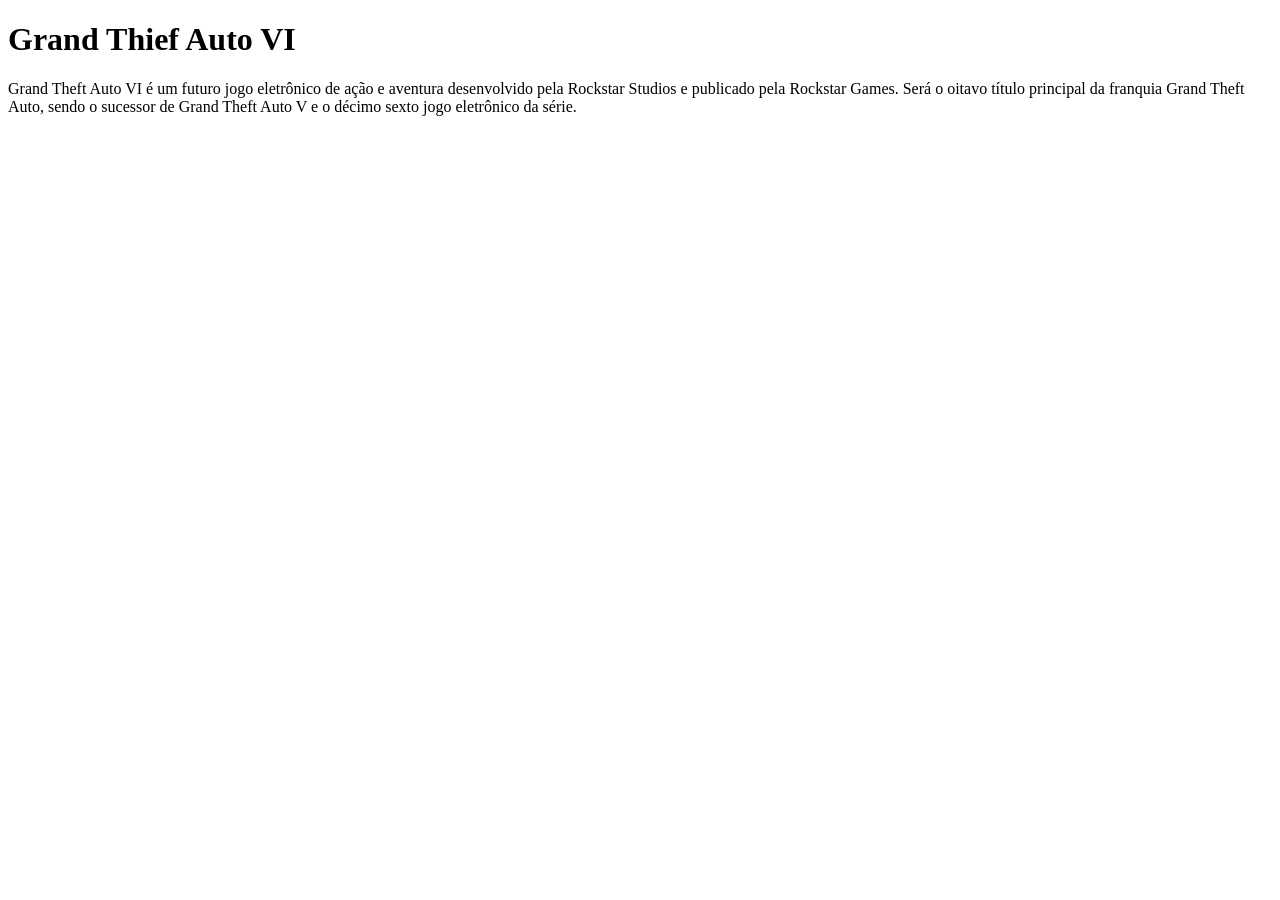
==== index.html @ b003aafd "feat:Index Inicial" ====
<!DOCTYPE html>
<html lang="en">
<head>
    <meta charset="UTF-8">
    <meta name="viewport" content="width=device-width, initial-scale=1.0">
    <title>GTA VI</title>
</head>
<body>
    <h1>Grand Thief Auto VI</h1>
        <p>Grand Theft Auto VI é um futuro jogo eletrônico de ação e aventura desenvolvido pela Rockstar Studios e publicado pela Rockstar Games.
             Será o oitavo título principal da franquia Grand Theft Auto, sendo o sucessor de Grand Theft Auto V e o décimo sexto jogo eletrônico da série.</p>
            <nav> 
                <a href="Clique aqui para acessar as ultiman notícias"></a>
                <a href="Clique aqui para garantir seu acesso antecipado"></a>
                <a href="Baixar GTA 6 grátis sem vírus 100% gratuito adquira já!!!"></a>

            </nav>
</body>
</html>
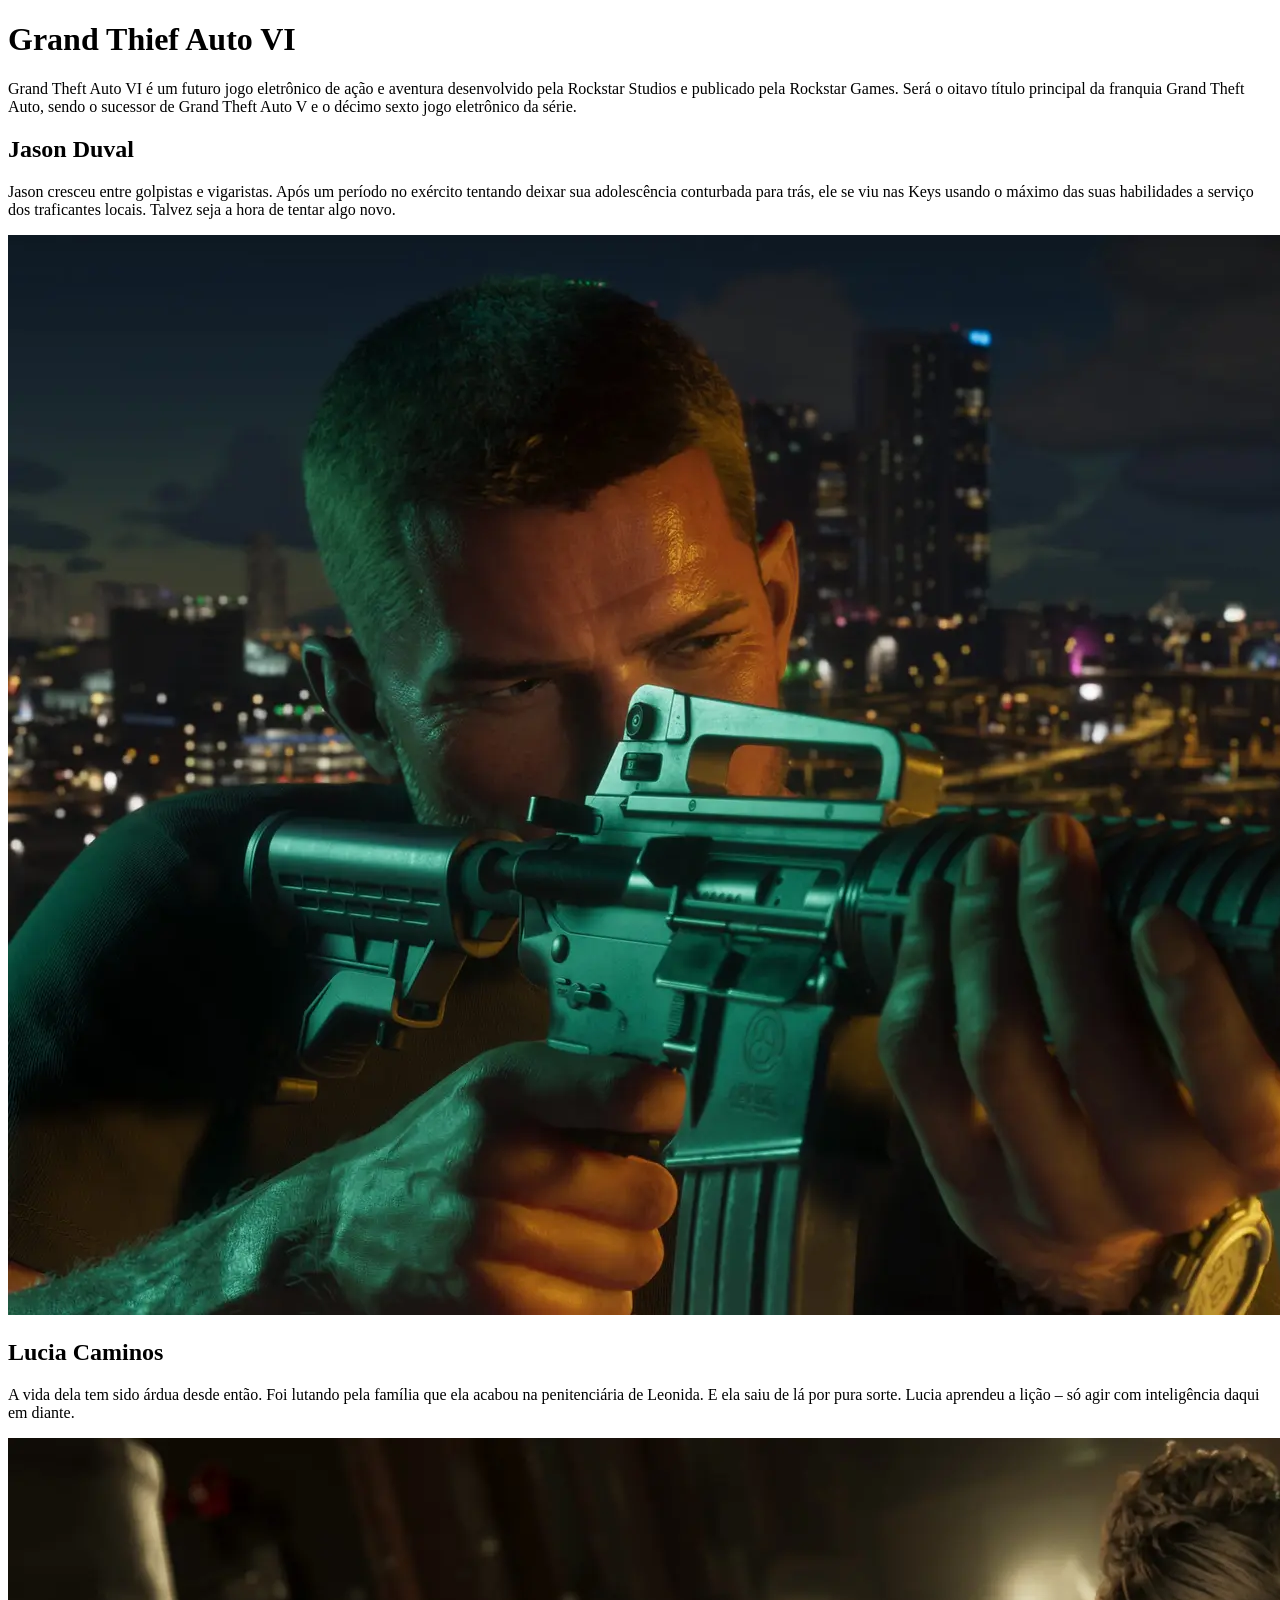
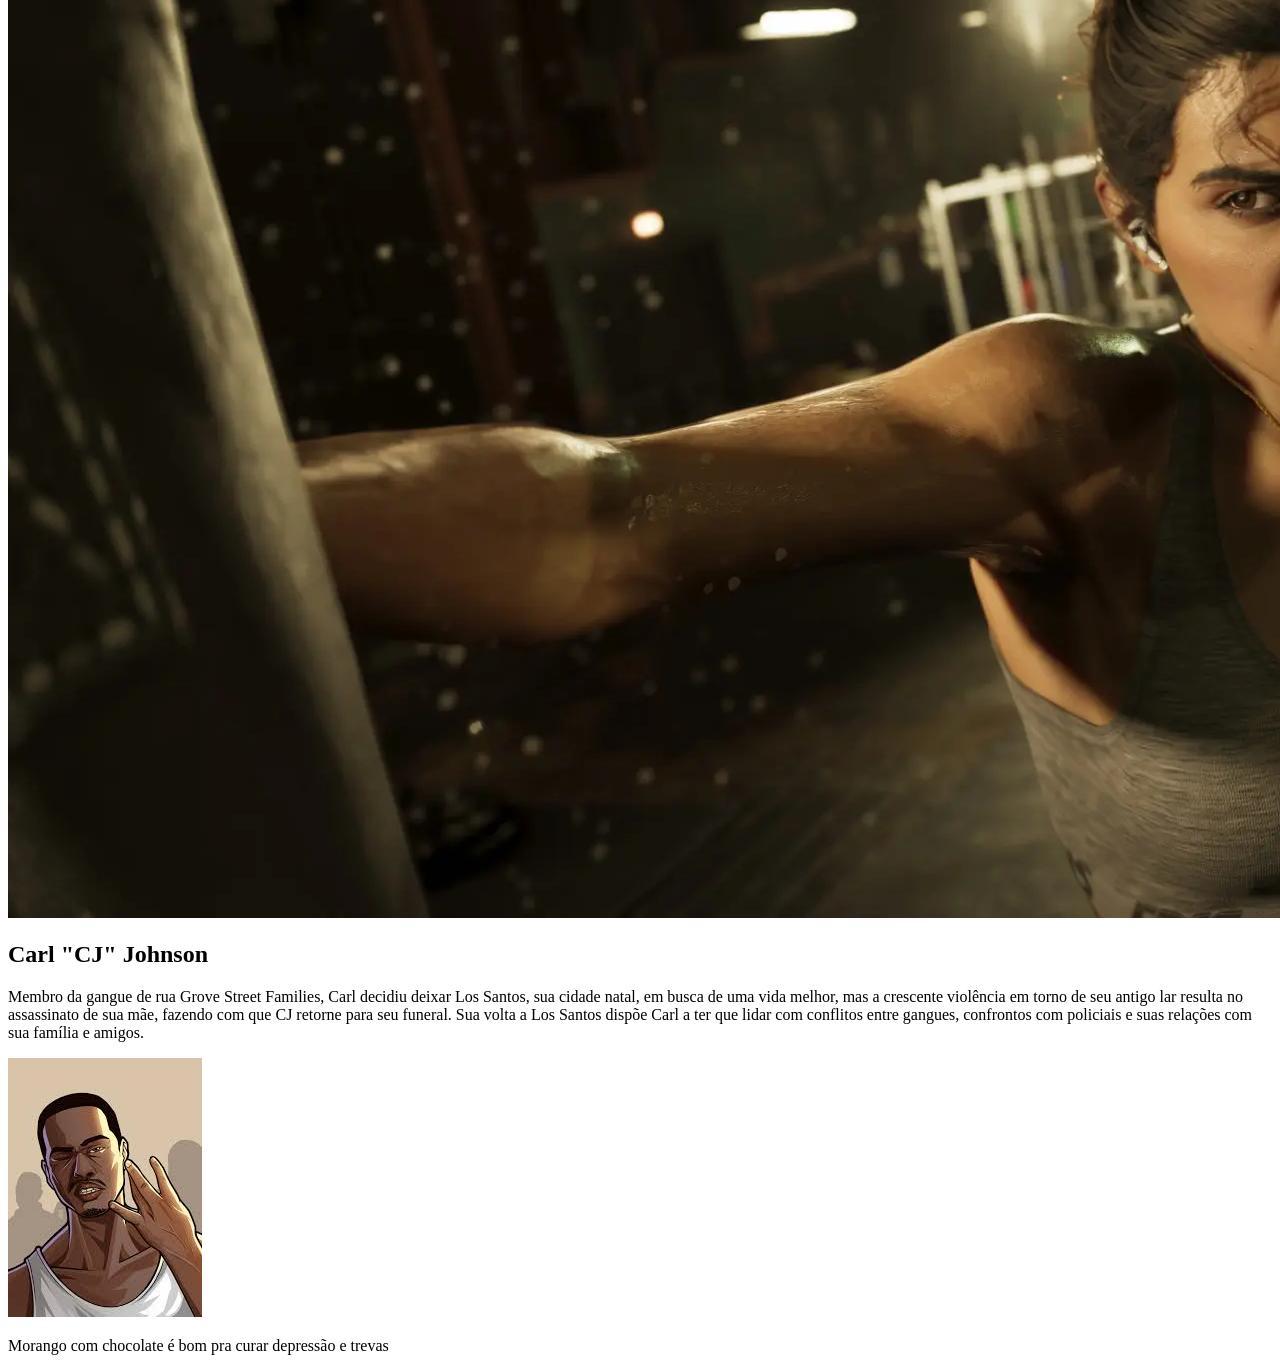
==== commit 39dca74e: "feat= adicionar card e footer na index" ====
--- a/index.html
+++ b/index.html
@@ -13,7 +13,26 @@
                 <a href="Clique aqui para acessar as ultiman notícias"></a>
                 <a href="Clique aqui para garantir seu acesso antecipado"></a>
                 <a href="Baixar GTA 6 grátis sem vírus 100% gratuito adquira já!!!"></a>
-
             </nav>
+            <section>
+                <div class="card1">
+                    <h2>Jason Duval</h2>
+                    <p>Jason cresceu entre golpistas e vigaristas. Após um período no exército tentando deixar sua adolescência conturbada para trás, ele se viu nas Keys usando o máximo das suas habilidades a serviço dos traficantes locais. Talvez seja a hora de tentar algo novo.</p>
+                    <img src="./Jason_Duval.webp" alt="Jason Duval">
+                </div>
+                <div class="card 2">
+                    <h2>Lucia Caminos</h2>
+                    <p>A vida dela tem sido árdua desde então. Foi lutando pela família que ela acabou na penitenciária de Leonida. E ela saiu de lá por pura sorte. Lucia aprendeu a lição – só agir com inteligência daqui em diante.</p>
+                    <img src="./Lucia_Caminos.webp" alt="Lucia Caminos">
+                </div>
+                <div class="card3">
+                    <h2>Carl "CJ" Johnson</h2>
+                    <p> Membro da gangue de rua Grove Street Families, Carl decidiu deixar Los Santos, sua cidade natal, em busca de uma vida melhor, mas a crescente violência em torno de seu antigo lar resulta no assassinato de sua mãe, fazendo com que CJ retorne para seu funeral. Sua volta a Los Santos dispõe Carl a ter que lidar com conflitos entre gangues, confrontos com policiais e suas relações com sua família e amigos.</p>
+                    <img src="./cj dripado.jpg" alt="Carl Johnson">
+                </div>
+            </section>
 </body>
+    <footer>
+        <p>Morango com chocolate é bom pra curar depressão e trevas</p>
+    </footer>
 </html>
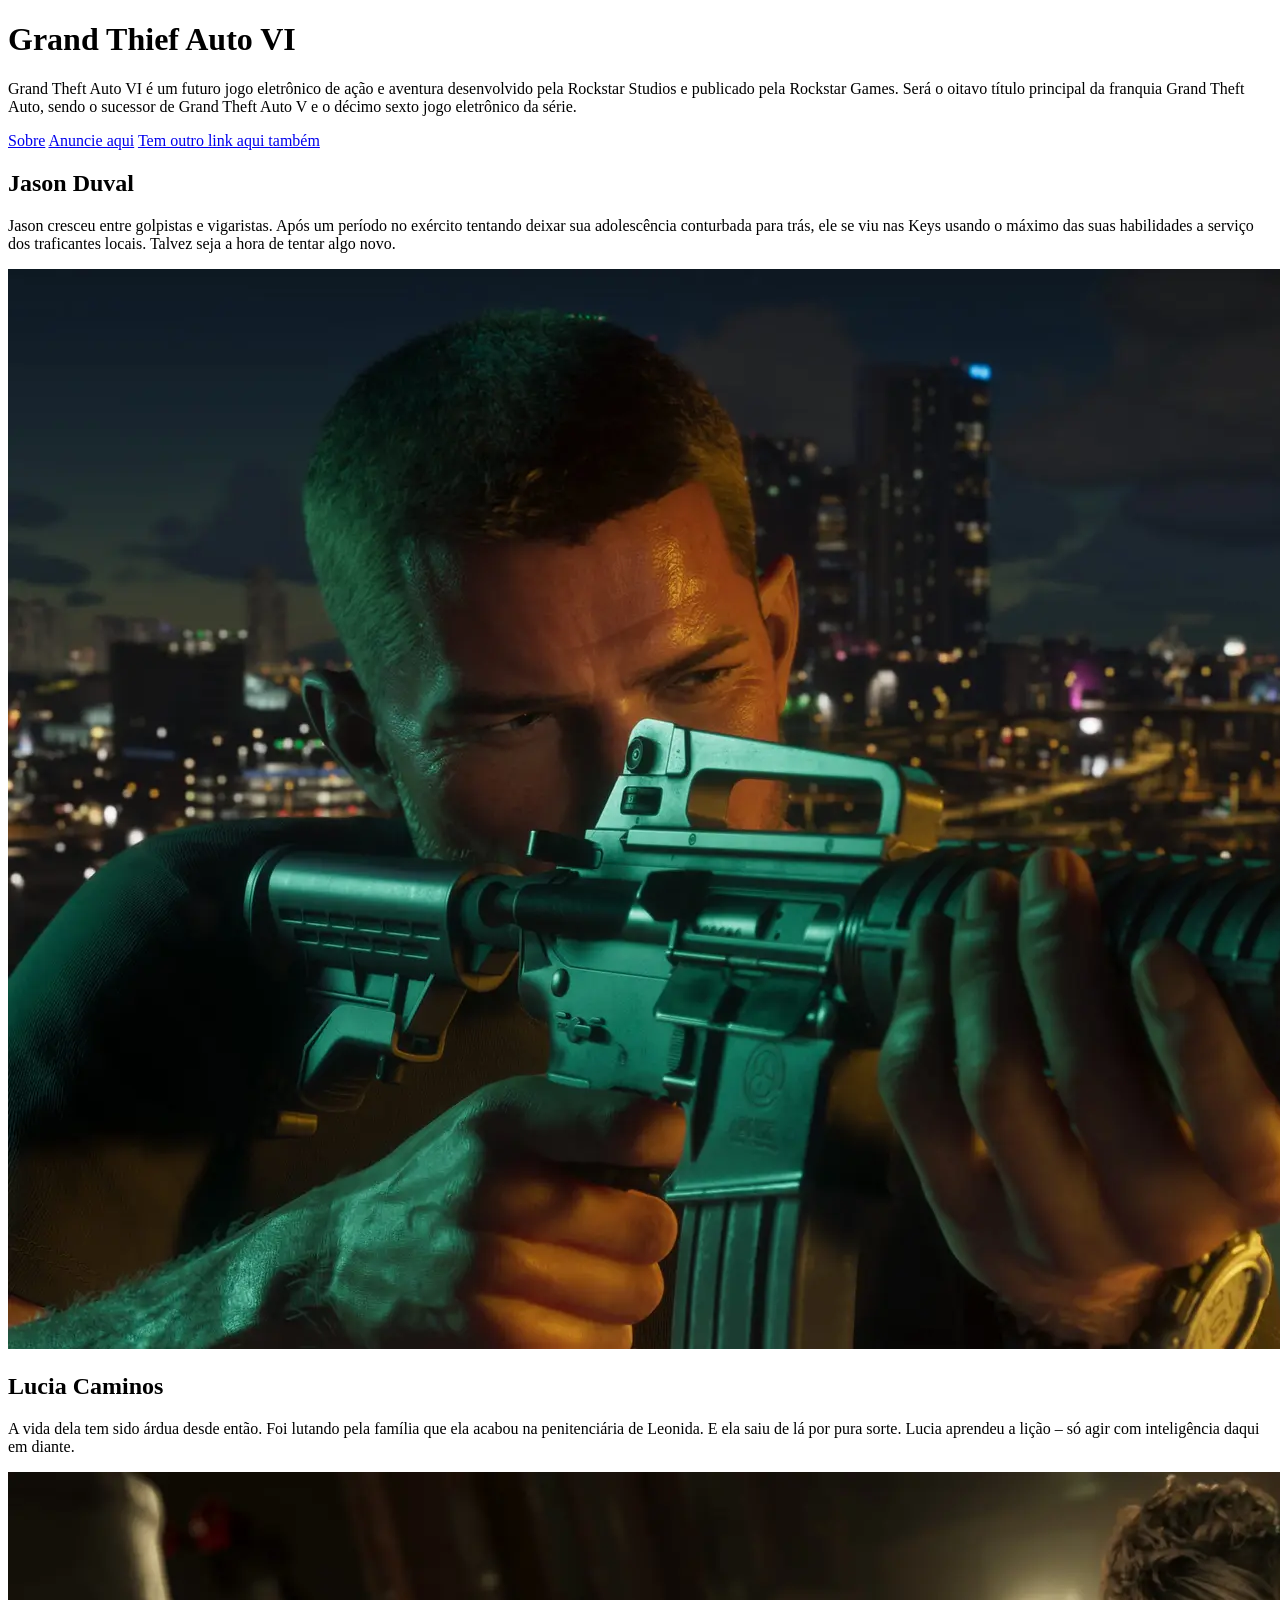
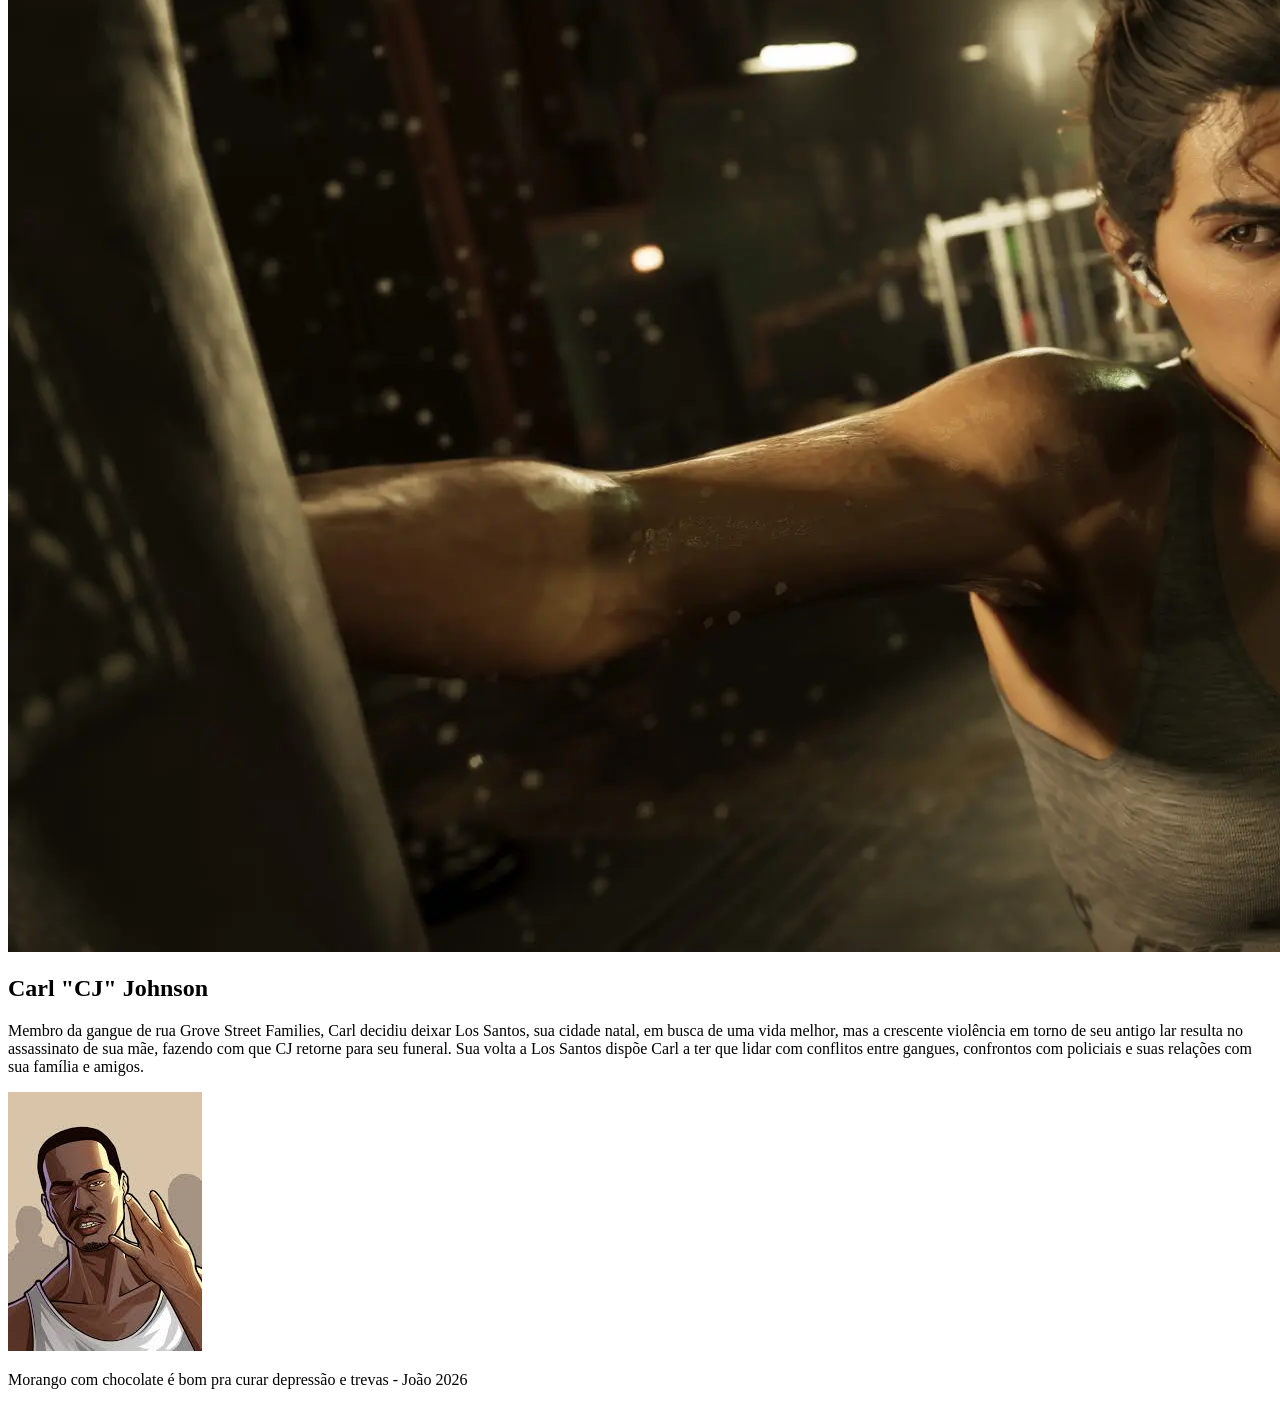
==== commit a535e231: "feat= Criação página sobre" ====
--- a/index.html
+++ b/index.html
@@ -10,9 +10,9 @@
         <p>Grand Theft Auto VI é um futuro jogo eletrônico de ação e aventura desenvolvido pela Rockstar Studios e publicado pela Rockstar Games.
              Será o oitavo título principal da franquia Grand Theft Auto, sendo o sucessor de Grand Theft Auto V e o décimo sexto jogo eletrônico da série.</p>
             <nav> 
-                <a href="Clique aqui para acessar as ultiman notícias"></a>
-                <a href="Clique aqui para garantir seu acesso antecipado"></a>
-                <a href="Baixar GTA 6 grátis sem vírus 100% gratuito adquira já!!!"></a>
+                <a href="./sobre.html">Sobre</a>
+                <a href="Clique aqui para garantir seu acesso antecipado">Anuncie aqui</a>
+                <a href="Baixar GTA 6 grátis sem vírus 100% gratuito adquira já!!!">Tem outro link aqui também</a>
             </nav>
             <section>
                 <div class="card1">
@@ -32,7 +32,7 @@
                 </div>
             </section>
 </body>
-    <footer>
-        <p>Morango com chocolate é bom pra curar depressão e trevas</p>
+    <footer> 
+        <p>Morango com chocolate é bom pra curar depressão e trevas - João 2026</p>
     </footer>
 </html>
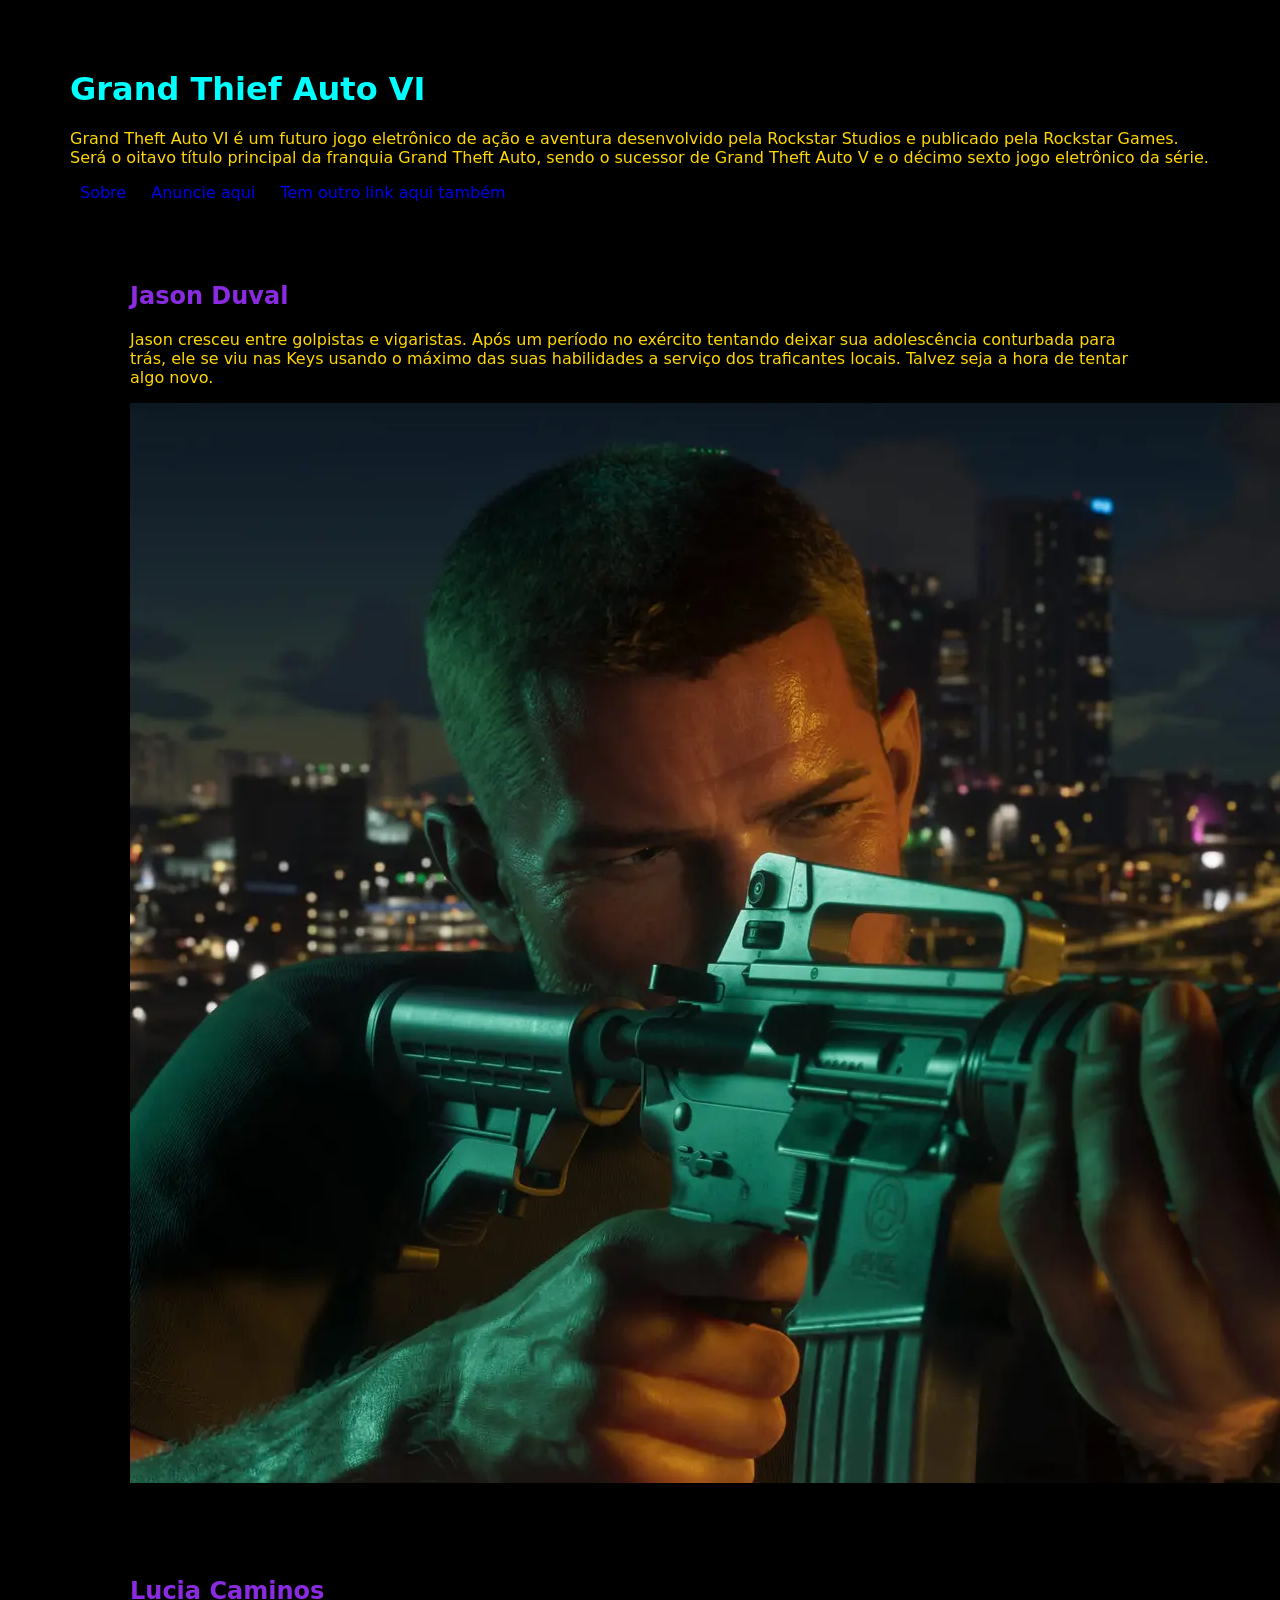
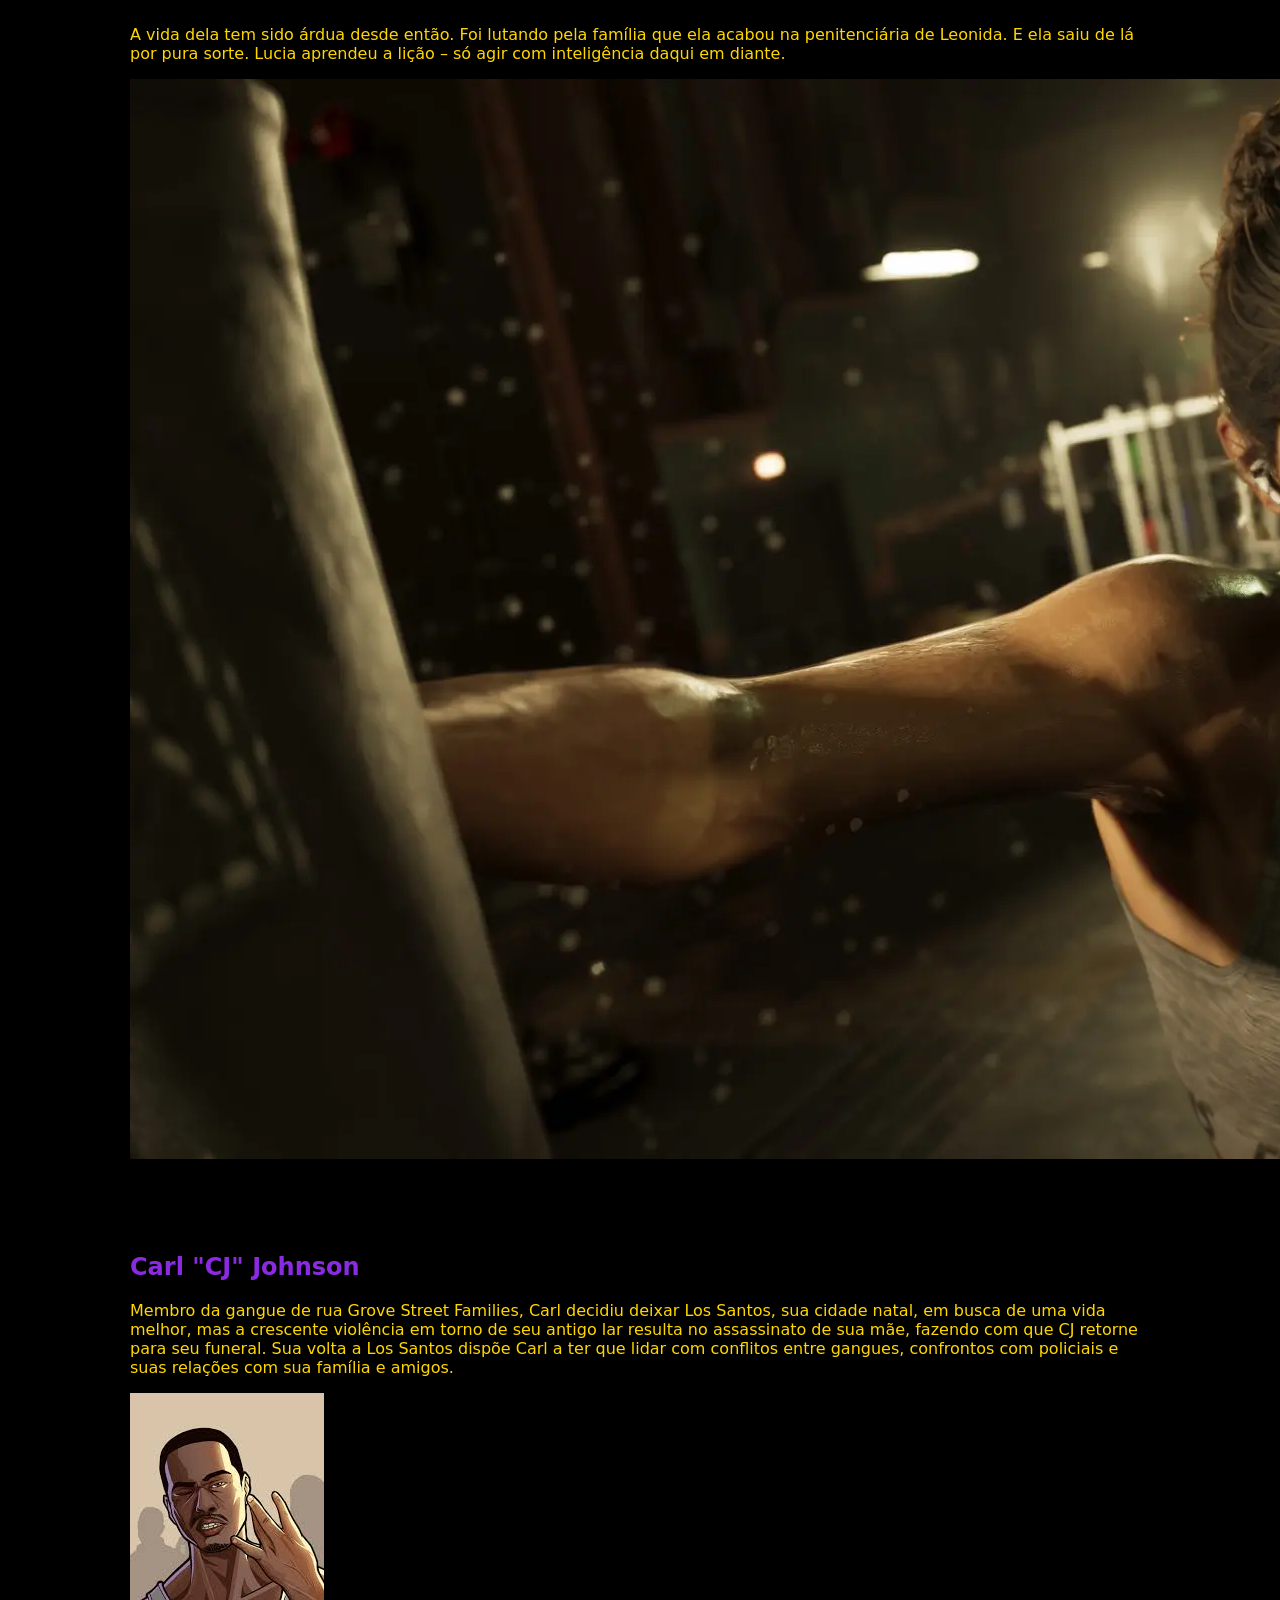
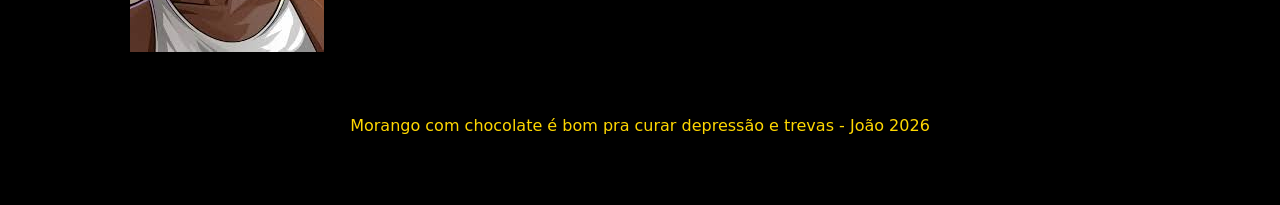
==== commit debe5d29: "feat= Criação da style" ====
--- a/index.html
+++ b/index.html
@@ -1,6 +1,7 @@
 <!DOCTYPE html>
 <html lang="en">
 <head>
+    <link rel="stylesheet" href="style.css">
     <meta charset="UTF-8">
     <meta name="viewport" content="width=device-width, initial-scale=1.0">
     <title>GTA VI</title>
@@ -15,7 +16,7 @@
                 <a href="Baixar GTA 6 grátis sem vírus 100% gratuito adquira já!!!">Tem outro link aqui também</a>
             </nav>
             <section>
-                <div class="card1">
+                <div class="card 1">
                     <h2>Jason Duval</h2>
                     <p>Jason cresceu entre golpistas e vigaristas. Após um período no exército tentando deixar sua adolescência conturbada para trás, ele se viu nas Keys usando o máximo das suas habilidades a serviço dos traficantes locais. Talvez seja a hora de tentar algo novo.</p>
                     <img src="./Jason_Duval.webp" alt="Jason Duval">
@@ -25,7 +26,7 @@
                     <p>A vida dela tem sido árdua desde então. Foi lutando pela família que ela acabou na penitenciária de Leonida. E ela saiu de lá por pura sorte. Lucia aprendeu a lição – só agir com inteligência daqui em diante.</p>
                     <img src="./Lucia_Caminos.webp" alt="Lucia Caminos">
                 </div>
-                <div class="card3">
+                <div class="card 3">
                     <h2>Carl "CJ" Johnson</h2>
                     <p> Membro da gangue de rua Grove Street Families, Carl decidiu deixar Los Santos, sua cidade natal, em busca de uma vida melhor, mas a crescente violência em torno de seu antigo lar resulta no assassinato de sua mãe, fazendo com que CJ retorne para seu funeral. Sua volta a Los Santos dispõe Carl a ter que lidar com conflitos entre gangues, confrontos com policiais e suas relações com sua família e amigos.</p>
                     <img src="./cj dripado.jpg" alt="Carl Johnson">
--- a/style.css
+++ b/style.css
@@ -0,0 +1,49 @@
+body{
+    font-family: system-ui, -apple-system, BlinkMacSystemFont, 'Segoe UI', Roboto, Oxygen, Ubuntu, Cantarell, 'Open Sans', 'Helvetica Neue', sans-serif;
+    color: aliceblue;
+    background-color: black;
+    margin: 70px;
+}
+
+h1{
+    color: aqua;
+    font-size: 12;
+}
+
+h2{
+    color: blueviolet;
+}
+
+p{
+    color: gold;
+}
+
+a{
+    text-decoration: none;
+    background-color: transparent;
+    padding: 10px;
+}
+
+a:hover {
+    color: #FF00FF;
+    text-decoration: underline;
+}
+
+.card{
+    margin: 50px;
+    border: 10px;
+    border-radius: 10px;
+    padding: 10px;
+    background-color: black;
+
+}
+
+.card:hover{
+    background-color: firebrick;
+    color: aliceblue;
+}
+
+footer{
+    background-color: black;
+    text-align: center;
+}
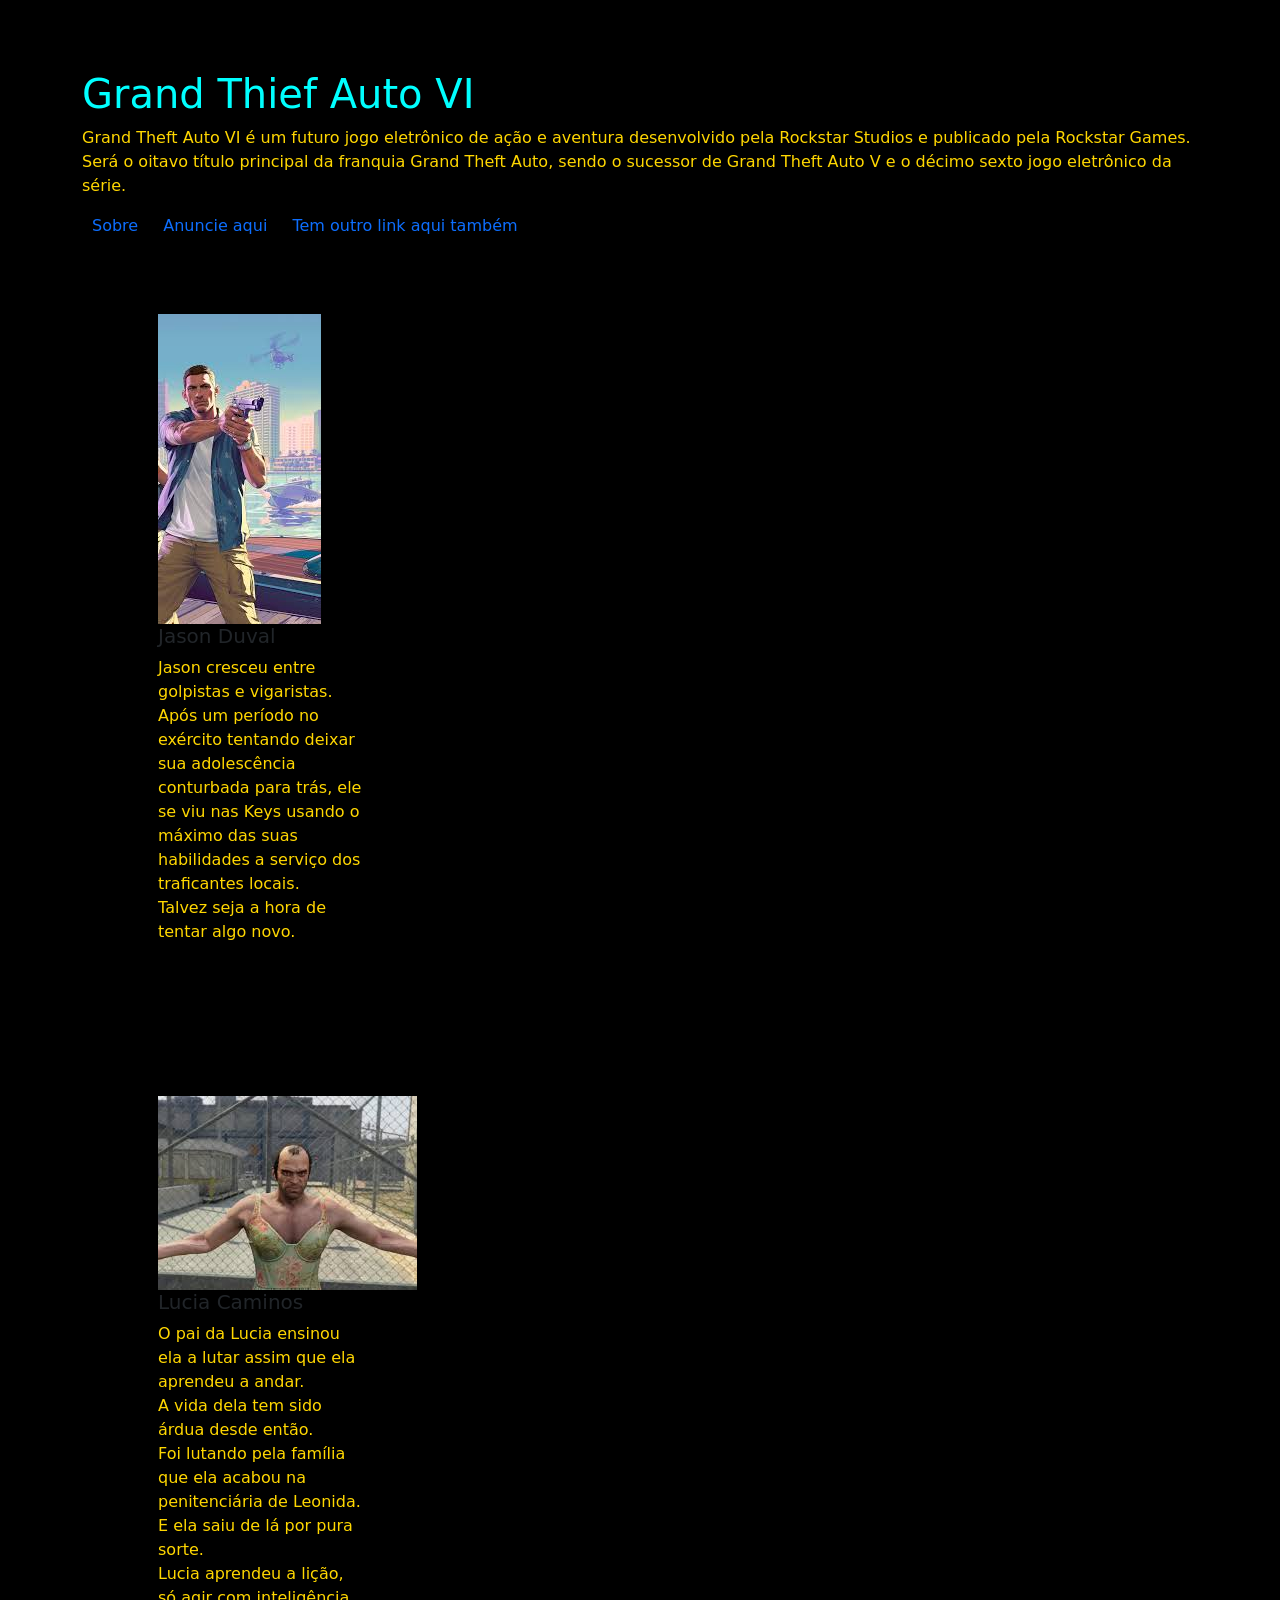
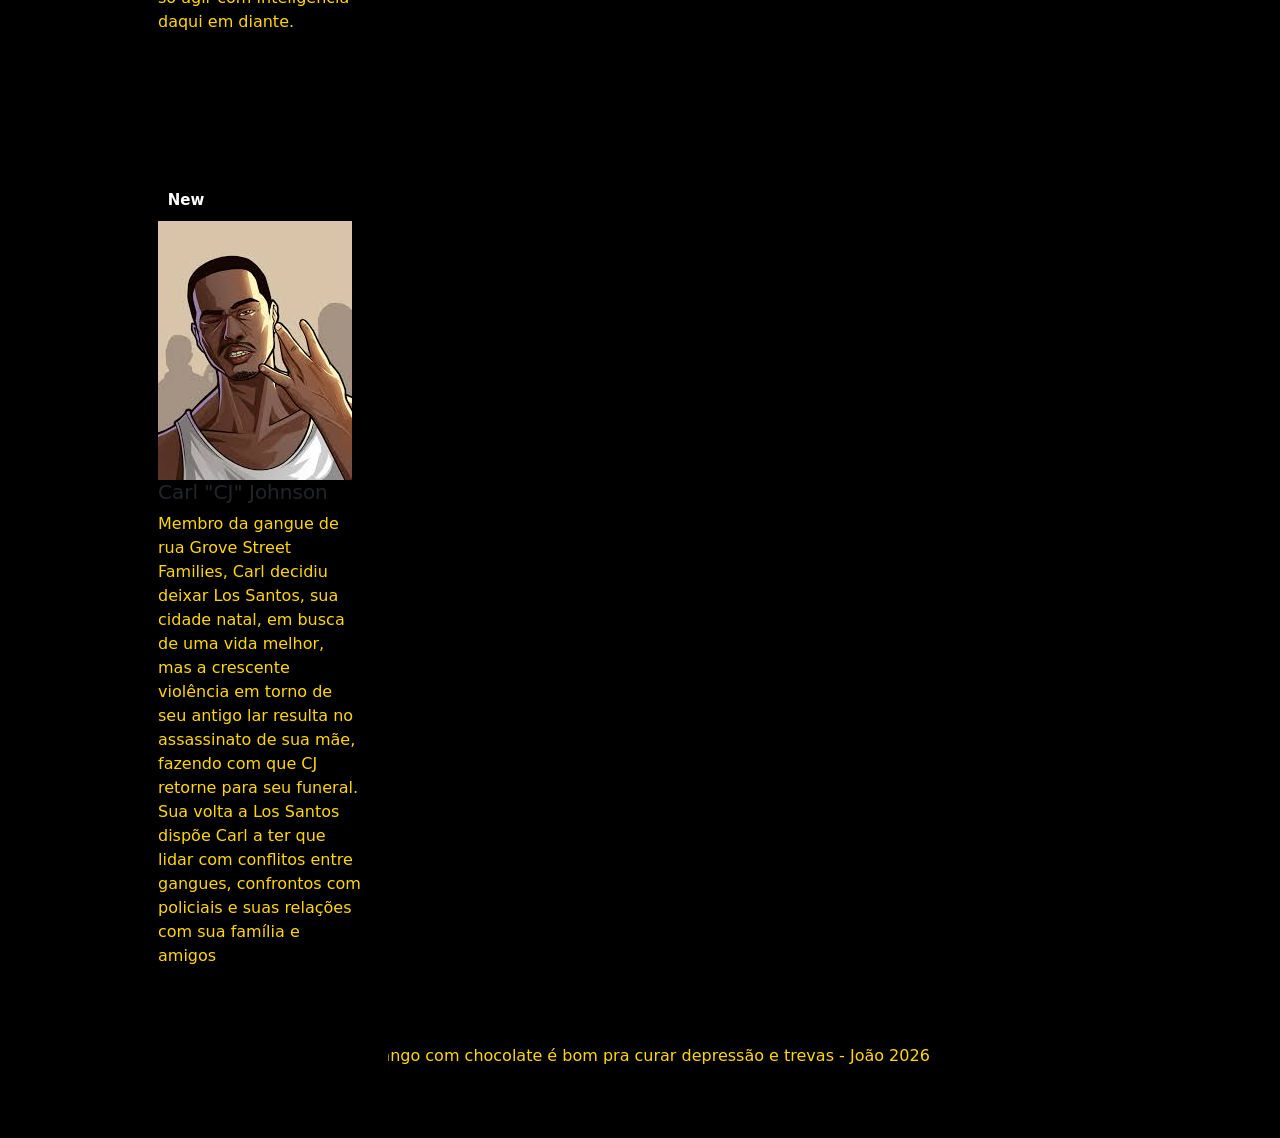
==== commit 5cac19f8: "feat= Integração do Bootstrap" ====
--- a/index.html
+++ b/index.html
@@ -1,12 +1,15 @@
 <!DOCTYPE html>
 <html lang="en">
 <head>
-    <link rel="stylesheet" href="style.css">
+    
     <meta charset="UTF-8">
     <meta name="viewport" content="width=device-width, initial-scale=1.0">
     <title>GTA VI</title>
+    <link href="https://cdn.jsdelivr.net/npm/bootstrap@5.3.0/dist/css/bootstrap.min.css" rel="stylesheet">
+    <link rel="stylesheet" href="style.css">
 </head>
 <body>
+    <div class="container">
     <h1>Grand Thief Auto VI</h1>
         <p>Grand Theft Auto VI é um futuro jogo eletrônico de ação e aventura desenvolvido pela Rockstar Studios e publicado pela Rockstar Games.
              Será o oitavo título principal da franquia Grand Theft Auto, sendo o sucessor de Grand Theft Auto V e o décimo sexto jogo eletrônico da série.</p>
@@ -15,23 +18,60 @@
                 <a href="Clique aqui para garantir seu acesso antecipado">Anuncie aqui</a>
                 <a href="Baixar GTA 6 grátis sem vírus 100% gratuito adquira já!!!">Tem outro link aqui também</a>
             </nav>
-            <section>
-                <div class="card 1">
-                    <h2>Jason Duval</h2>
-                    <p>Jason cresceu entre golpistas e vigaristas. Após um período no exército tentando deixar sua adolescência conturbada para trás, ele se viu nas Keys usando o máximo das suas habilidades a serviço dos traficantes locais. Talvez seja a hora de tentar algo novo.</p>
-                    <img src="./Jason_Duval.webp" alt="Jason Duval">
+    </div>
+    <section>
+        <div class="container">
+            <div class="row g-4">
+                <div class="col-md-4">
+                  <div class="card h-100">
+                    <div class="card-body">
+                        <img src="./Jason_Duval.webp" alt="Jason_Duval">
+                      <h5 class="card-title">Jason Duval</h5>
+                      <p class="card-text">Jason cresceu entre golpistas e vigaristas.<br />
+                         Após um período no exército tentando deixar sua adolescência conturbada para trás, ele se viu nas Keys usando o máximo das suas habilidades a serviço dos traficantes locais.<br />
+                          Talvez seja a hora de tentar algo novo.
+                        </p>
+                    </div>
+                  </div>
                 </div>
-                <div class="card 2">
-                    <h2>Lucia Caminos</h2>
-                    <p>A vida dela tem sido árdua desde então. Foi lutando pela família que ela acabou na penitenciária de Leonida. E ela saiu de lá por pura sorte. Lucia aprendeu a lição – só agir com inteligência daqui em diante.</p>
-                    <img src="./Lucia_Caminos.webp" alt="Lucia Caminos">
+              </div>
+
+              <div class="row g-4">
+                <div class="col-md-4">
+                  <div class="card h-100">
+                    <div class="card-body">
+                        <img src="./Lucia_Caminos.webp" alt="Lucia_Caminos">
+                      <h5 class="card-title">Lucia Caminos</h5>
+                      <p class="card-text">O pai da Lucia ensinou ela a lutar assim que ela aprendeu a andar. <br />
+                        A vida dela tem sido árdua desde então.<br />
+                         Foi lutando pela família que ela acabou na penitenciária de Leonida.<br />
+                          E ela saiu de lá por pura sorte.<br />
+                           Lucia aprendeu a lição, só agir com inteligência daqui em diante.
+                        </p>
+                    </div>
+                  </div>
                 </div>
-                <div class="card 3">
-                    <h2>Carl "CJ" Johnson</h2>
-                    <p> Membro da gangue de rua Grove Street Families, Carl decidiu deixar Los Santos, sua cidade natal, em busca de uma vida melhor, mas a crescente violência em torno de seu antigo lar resulta no assassinato de sua mãe, fazendo com que CJ retorne para seu funeral. Sua volta a Los Santos dispõe Carl a ter que lidar com conflitos entre gangues, confrontos com policiais e suas relações com sua família e amigos.</p>
-                    <img src="./cj dripado.jpg" alt="Carl Johnson">
+              </div>
+            
+              <div class="row g-4">
+                <div class="col-md-4">
+                  <div class="card h-100">
+                    <div class="card-body">
+                        <h5><span class="badge badge-secondary">New</span></h5>
+                        <img src="./cj dripado.jpg" alt="CJ do drip">
+                      <h5 class="card-title">Carl "CJ" Johnson</h5>
+                      <p class="card-text">Membro da gangue de rua Grove Street Families, Carl decidiu deixar Los Santos, sua cidade natal, em busca de uma vida melhor, mas a crescente violência em torno de seu antigo lar resulta no assassinato de sua mãe, fazendo com que CJ retorne para seu funeral.<br />
+                         Sua volta a Los Santos dispõe Carl a ter que lidar com conflitos entre gangues, confrontos com policiais e suas relações com sua família e amigos
+                        </p>
+                    </div>
+                  </div>
                 </div>
-            </section>
+              </div>
+        </div>
+    </section>
+
+    <script src="https://cdn.jsdelivr.net/npm/bootstrap@5.3.0/dist/js/bootstrap.bundle.min.js"></script>
+
 </body>
     <footer> 
         <p>Morango com chocolate é bom pra curar depressão e trevas - João 2026</p>
--- a/style.css
+++ b/style.css
@@ -43,6 +43,10 @@
     color: aliceblue;
 }
 
+.container{
+    display: inline-block
+}
+
 footer{
     background-color: black;
     text-align: center;
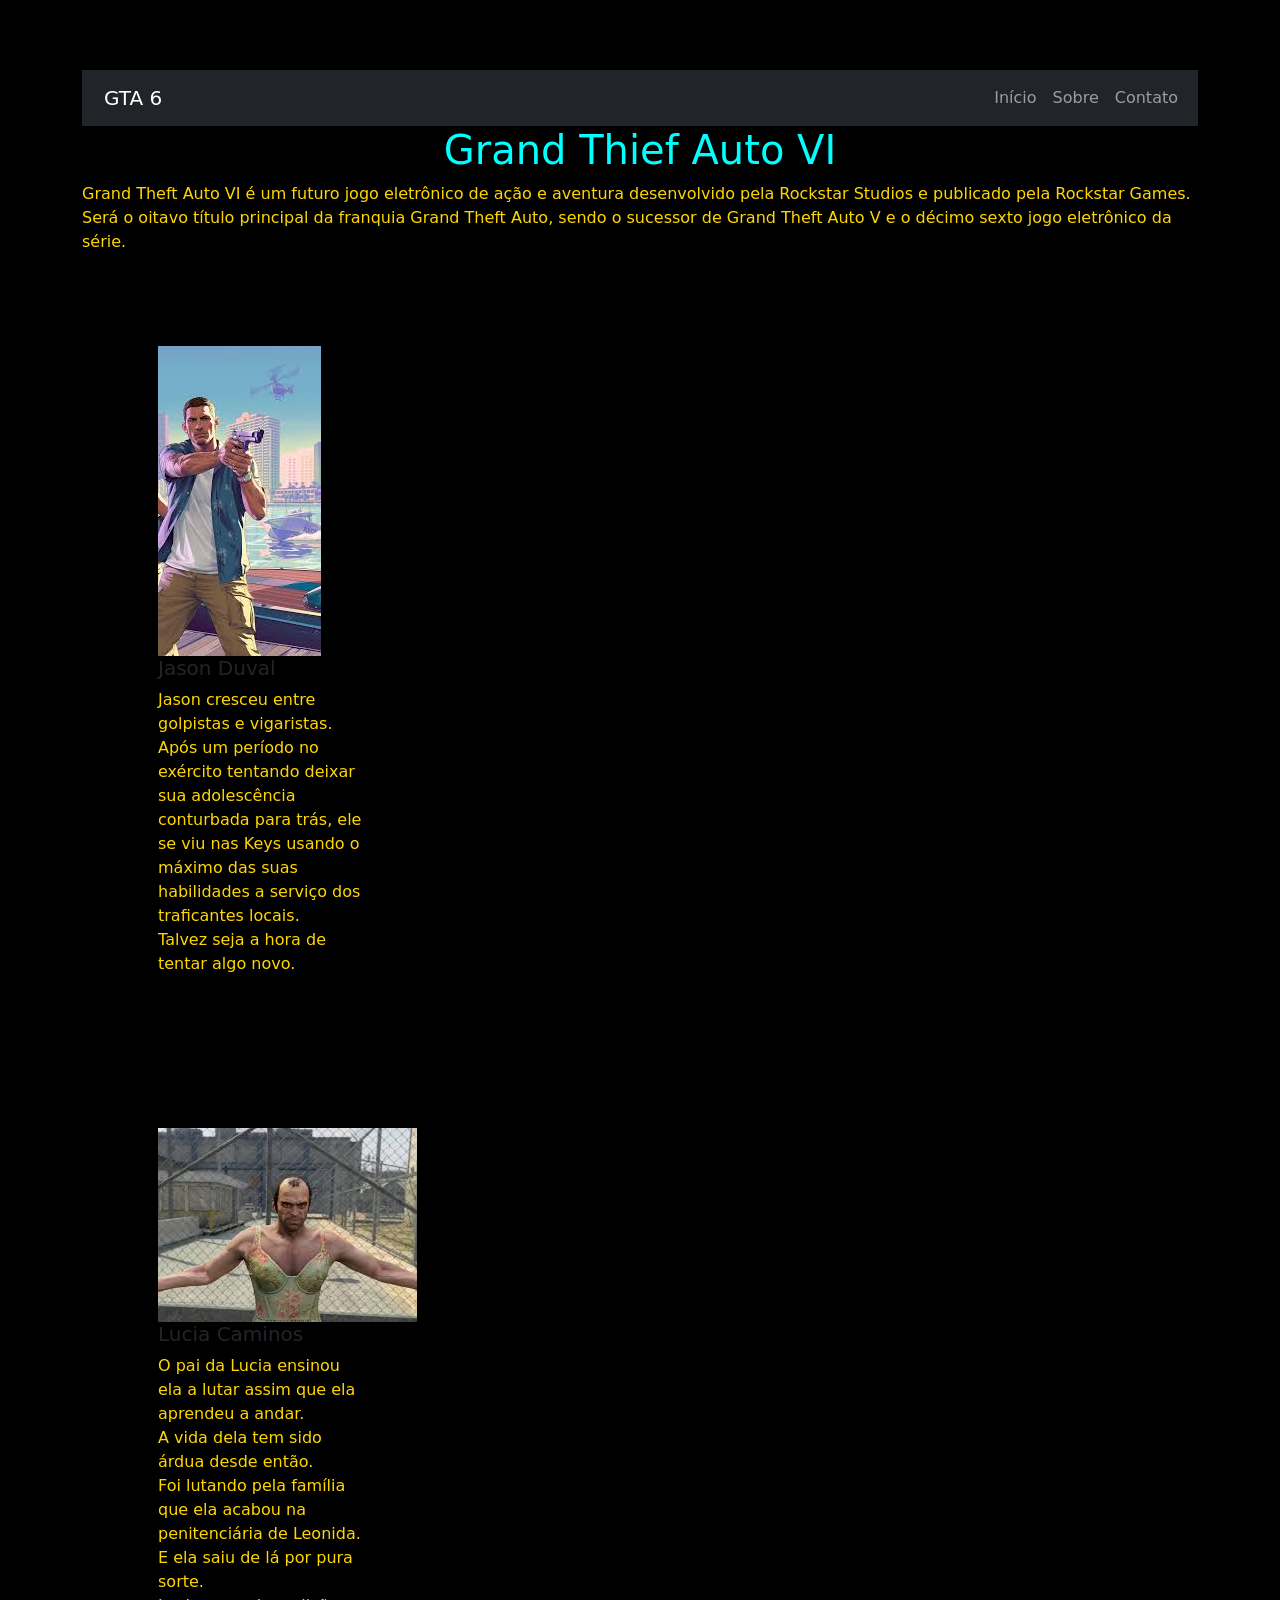
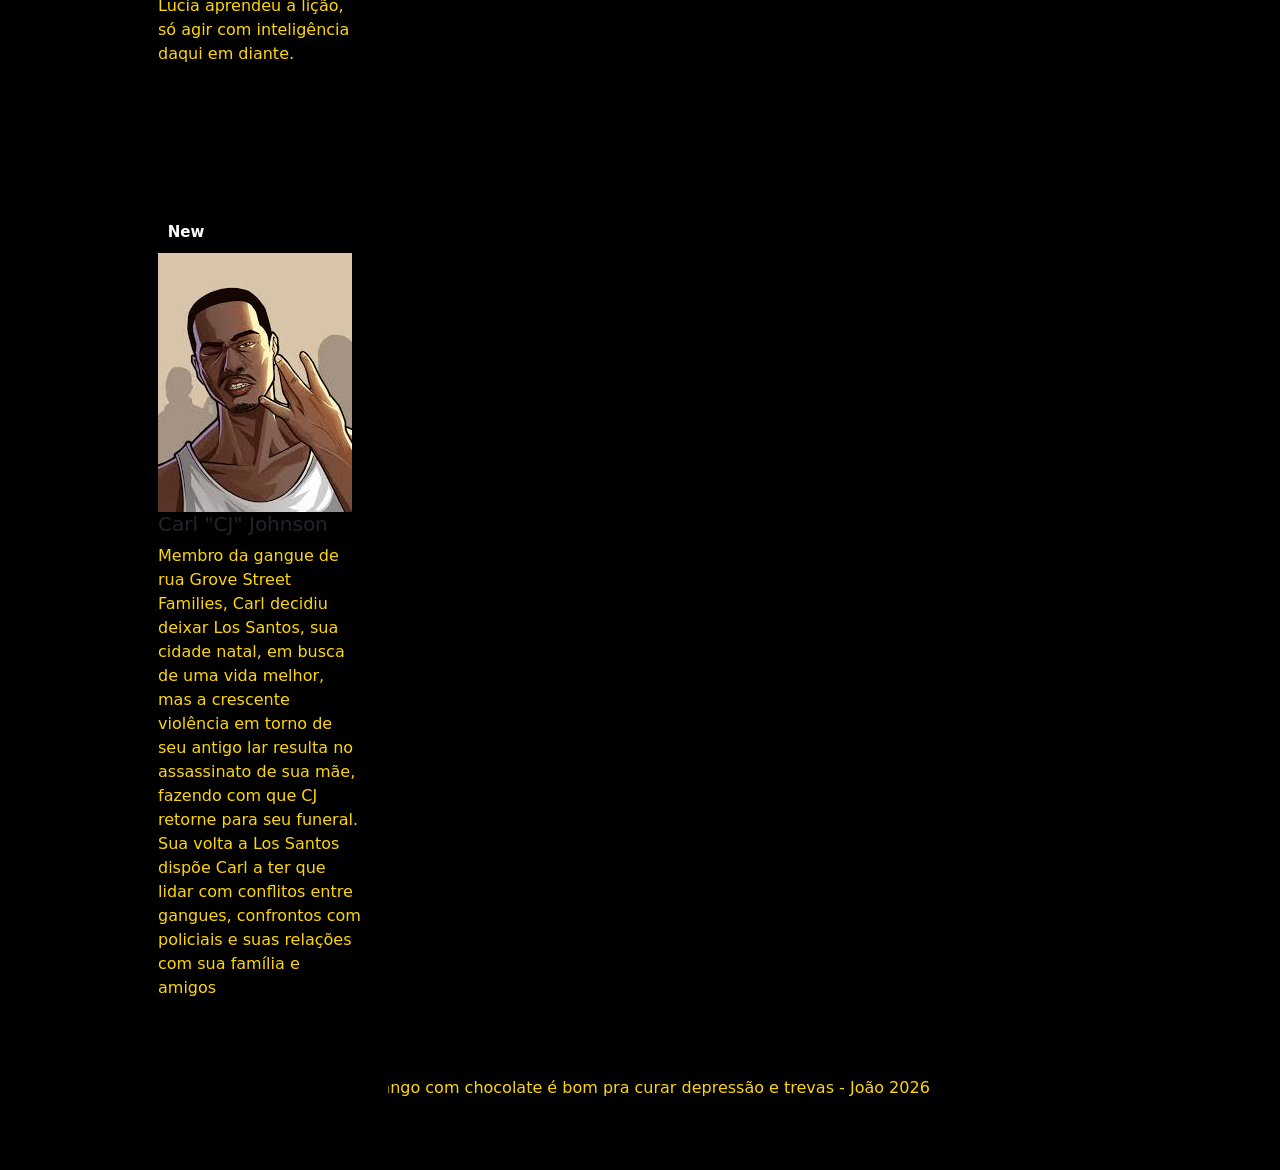
==== commit d1993047: "feat= Integração Da Barra de Navegação" ====
--- a/index.html
+++ b/index.html
@@ -10,14 +10,26 @@
 </head>
 <body>
     <div class="container">
+        <nav class="navbar navbar-expand-lg navbar-dark bg-dark">
+            <div class="container">
+              <a class="navbar-brand" href="index.html">GTA 6</a>
+              <button class="navbar-toggler" type="button"
+                data-bs-toggle="collapse" data-bs-target="#menu">
+                <span class="navbar-toggler-icon"></span>
+              </button>
+              <div class="collapse navbar-collapse" id="menu">
+                <ul class="navbar-nav ms-auto">
+                  <li class="nav-item"><a class="nav-link" href="index.html">Início</a></li>
+                  <li class="nav-item"><a class="nav-link" href="sobre.html">Sobre</a></li>
+                  <li class="nav-item"><a class="nav-link" href="contato.html">Contato</a></li>
+                </ul>
+              </div>
+            </div>
+          </nav>
     <h1>Grand Thief Auto VI</h1>
         <p>Grand Theft Auto VI é um futuro jogo eletrônico de ação e aventura desenvolvido pela Rockstar Studios e publicado pela Rockstar Games.
              Será o oitavo título principal da franquia Grand Theft Auto, sendo o sucessor de Grand Theft Auto V e o décimo sexto jogo eletrônico da série.</p>
-            <nav> 
-                <a href="./sobre.html">Sobre</a>
-                <a href="Clique aqui para garantir seu acesso antecipado">Anuncie aqui</a>
-                <a href="Baixar GTA 6 grátis sem vírus 100% gratuito adquira já!!!">Tem outro link aqui também</a>
-            </nav>
+            
     </div>
     <section>
         <div class="container">
--- a/style.css
+++ b/style.css
@@ -6,6 +6,7 @@
 }
 
 h1{
+    text-align: center;
     color: aqua;
     font-size: 12;
 }
